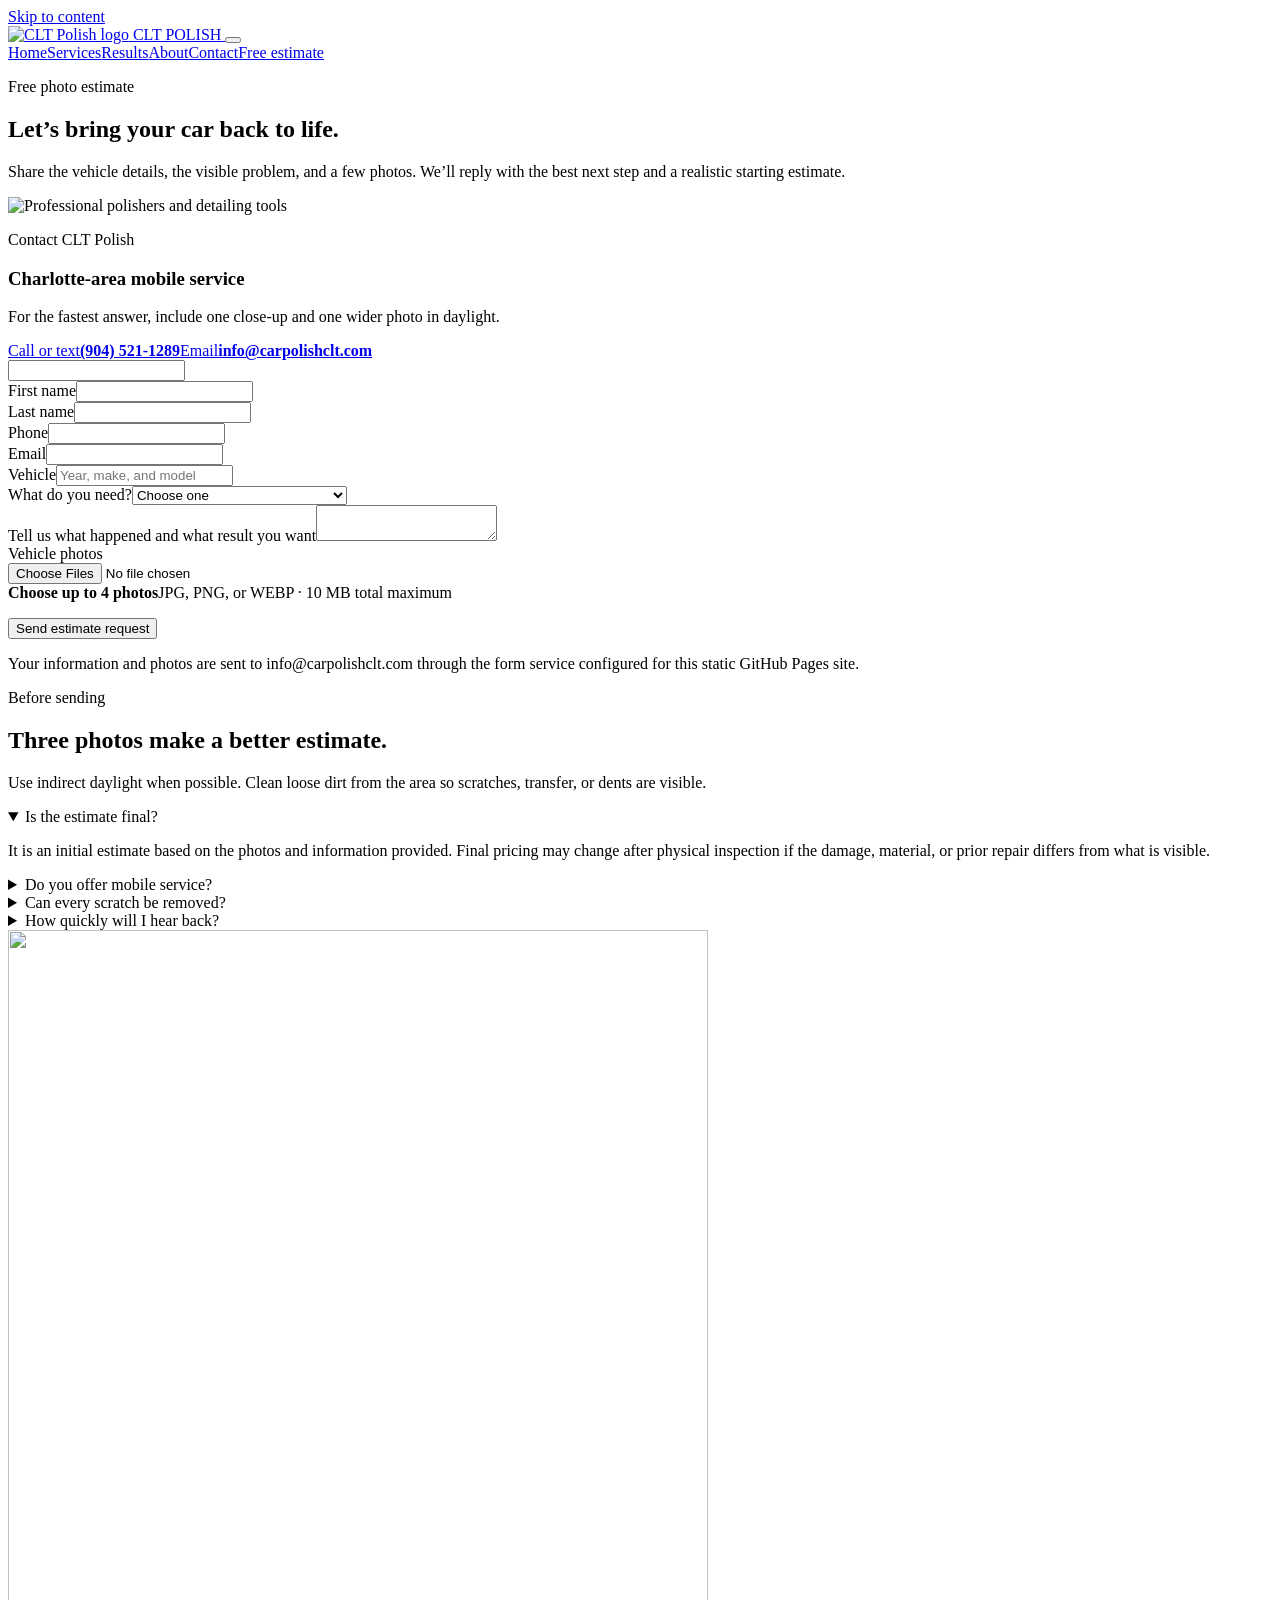
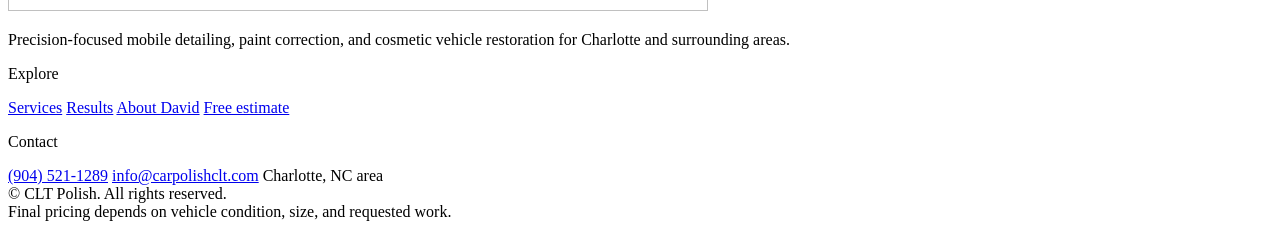
==== contact.html @ 6d77810d "Add files via upload" ====
<!doctype html>
<html lang="en">
<head>
  <meta charset="utf-8">
  <meta name="viewport" content="width=device-width, initial-scale=1">
  <title>Free Estimate | Contact CLT Polish</title>
  <meta name="description" content="Send vehicle photos and details to request a free, no-obligation estimate from CLT Polish in Charlotte, NC.">
  <meta name="theme-color" content="#0c0f0d">
  <link rel="canonical" href="https://carpolishclt.com/contact.html">
  <link rel="icon" href="favicon.ico" sizes="any">
  <link rel="icon" type="image/png" sizes="32x32" href="assets/images/favicon-32.png">
  <link rel="apple-touch-icon" href="assets/images/apple-touch-icon.png">
  <link rel="manifest" href="site.webmanifest">
  <meta property="og:type" content="website">
  <meta property="og:title" content="Free Estimate | Contact CLT Polish">
  <meta property="og:description" content="Send vehicle photos and details to request a free, no-obligation estimate from CLT Polish in Charlotte, NC.">
  <meta property="og:url" content="https://carpolishclt.com/contact.html">
  <meta property="og:image" content="https://carpolishclt.com/assets/images/og-image.jpg">
  <meta name="twitter:card" content="summary_large_image">
  <link rel="stylesheet" href="assets/css/styles.css">
  <script defer src="assets/js/main.js"></script>
  <script type="application/ld+json">
  {
    "@context": "https://schema.org",
    "@type": "AutomotiveBusiness",
    "name": "CLT Polish",
    "url": "https://carpolishclt.com/",
    "logo": "https://carpolishclt.com/assets/images/logo.png",
    "image": "https://carpolishclt.com/assets/images/og-image.jpg",
    "telephone": "+1-904-521-1289",
    "email": "info@carpolishclt.com",
    "areaServed": "Charlotte, North Carolina",
    "description": "Mobile auto detailing, paint correction, scratch and scuff correction, and cosmetic restoration in the Charlotte area."
  }
  </script>
</head>
<body class="">
<a class="skip-link" href="#main">Skip to content</a>
<header class="site-header">
  <div class="container header-inner">
    <a class="brand" href="index.html" aria-label="CLT Polish home">
      <img src="assets/images/logo.png" width="700" height="681" alt="CLT Polish logo">
      <span>CLT POLISH</span>
    </a>
    <button class="menu-toggle" type="button" aria-label="Open menu" aria-expanded="false" data-menu-toggle><span></span></button>
    <nav class="site-nav" aria-label="Primary navigation" data-site-nav>
      <a href="index.html">Home</a><a href="services.html">Services</a><a href="results.html">Results</a><a href="about.html">About</a><a href="contact.html" aria-current="page">Contact</a><a class="nav-cta" href="contact.html">Free estimate</a>
    </nav>
  </div>
</header>
<main id="main">
  <section class="page-hero"><div class="container"><p class="eyebrow">Free photo estimate</p><h1 class="display">Let’s bring your car back to life.</h1><p class="lead">Share the vehicle details, the visible problem, and a few photos. We’ll reply with the best next step and a realistic starting estimate.</p></div></section>
  <section class="section section-white"><div class="container contact-grid"><aside class="contact-panel reveal"><img src="assets/images/tools.webp" width="900" height="900" alt="Professional polishers and detailing tools"><div class="contact-panel-copy"><p class="eyebrow">Contact CLT Polish</p><h3>Charlotte-area mobile service</h3><p>For the fastest answer, include one close-up and one wider photo in daylight.</p><div class="contact-links"><a class="contact-link" href="tel:+19045211289"><span>Call or text</span><strong>(904) 521-1289</strong></a><a class="contact-link" href="mailto:info@carpolishclt.com"><span>Email</span><strong>info@carpolishclt.com</strong></a></div></div></aside>
<form class="estimate-form reveal" action="https://formsubmit.co/info@carpolishclt.com" method="POST" enctype="multipart/form-data">
  <input type="hidden" name="_subject" value="New CLT Polish estimate request">
  <input type="hidden" name="_template" value="table">
  <input type="hidden" name="_next" value="https://carpolishclt.com/thank-you.html">
  <input type="hidden" name="_url" value="https://carpolishclt.com/contact.html">
  <input class="honeypot" type="text" name="_honey" tabindex="-1" autocomplete="off">
  <div class="form-grid">
    <div class="field"><label for="first-name">First name</label><input id="first-name" name="First name" autocomplete="given-name" required></div>
    <div class="field"><label for="last-name">Last name</label><input id="last-name" name="Last name" autocomplete="family-name" required></div>
    <div class="field"><label for="phone">Phone</label><input id="phone" name="Phone" type="tel" autocomplete="tel" required></div>
    <div class="field"><label for="email">Email</label><input id="email" name="email" type="email" autocomplete="email" required></div>
    <div class="field"><label for="vehicle">Vehicle</label><input id="vehicle" name="Vehicle" placeholder="Year, make, and model" required></div>
    <div class="field"><label for="service">What do you need?</label><select id="service" name="Requested service" required><option value="">Choose one</option><option>Scratch or scuff correction</option><option>Paint enhancement or correction</option><option>Custom detailing bundle</option><option>Minor dent or cosmetic repair</option><option>Commercial or specialty surface</option><option>Monthly maintenance</option><option>Not sure yet</option></select></div>
    <div class="field full"><label for="message">Tell us what happened and what result you want</label><textarea id="message" name="Message" required></textarea></div>
    <div class="field full"><label for="photos">Vehicle photos</label><div class="file-box"><input id="photos" name="attachment" type="file" accept="image/jpeg,image/png,image/webp" multiple data-file-input><div><strong data-file-label>Choose up to 4 photos</strong><span>JPG, PNG, or WEBP · 10 MB total maximum</span></div></div><p class="form-error" data-file-error aria-live="polite"></p></div>
  </div>
  <button class="btn btn-primary" type="submit">Send estimate request</button>
  <p class="form-note">Your information and photos are sent to info@carpolishclt.com through the form service configured for this static GitHub Pages site.</p>
</form></div></section>
  <section class="section"><div class="container split"><div><p class="eyebrow">Before sending</p><h2>Three photos make a better estimate.</h2><p class="lead">Use indirect daylight when possible. Clean loose dirt from the area so scratches, transfer, or dents are visible.</p></div><div class="faq"><details open><summary>Is the estimate final?</summary><p>It is an initial estimate based on the photos and information provided. Final pricing may change after physical inspection if the damage, material, or prior repair differs from what is visible.</p></details><details><summary>Do you offer mobile service?</summary><p>Yes, many services can be completed on-site. Larger restoration work may require a different setup; we confirm the best option before scheduling.</p></details><details><summary>Can every scratch be removed?</summary><p>No. Some defects penetrate beyond the clear coat or paint layer. In those cases, the goal may be to reduce visibility, protect the area, or recommend repainting.</p></details><details><summary>How quickly will I hear back?</summary><p>Most requests can be reviewed once clear photos and vehicle details are available. For urgent scheduling, call or text directly.</p></details></div></div></section>
</main>

<footer class="site-footer">
  <div class="container">
    <div class="footer-grid">
      <div class="footer-brand">
        <img src="assets/images/logo.png" width="700" height="681" alt="">
        <p>Precision-focused mobile detailing, paint correction, and cosmetic vehicle restoration for Charlotte and surrounding areas.</p>
      </div>
      <div>
        <p class="footer-title">Explore</p>
        <div class="footer-links">
          <a href="services.html">Services</a>
          <a href="results.html">Results</a>
          <a href="about.html">About David</a>
          <a href="contact.html">Free estimate</a>
        </div>
      </div>
      <div>
        <p class="footer-title">Contact</p>
        <div class="footer-links">
          <a href="tel:+19045211289">(904) 521-1289</a>
          <a href="mailto:info@carpolishclt.com">info@carpolishclt.com</a>
          <span>Charlotte, NC area</span>
        </div>
      </div>
    </div>
    <div class="footer-bottom">
      <div>© <span data-year></span> CLT Polish. All rights reserved.</div>
      <span>Final pricing depends on vehicle condition, size, and requested work.</span>
    </div>
  </div>
</footer>
</body>
</html>
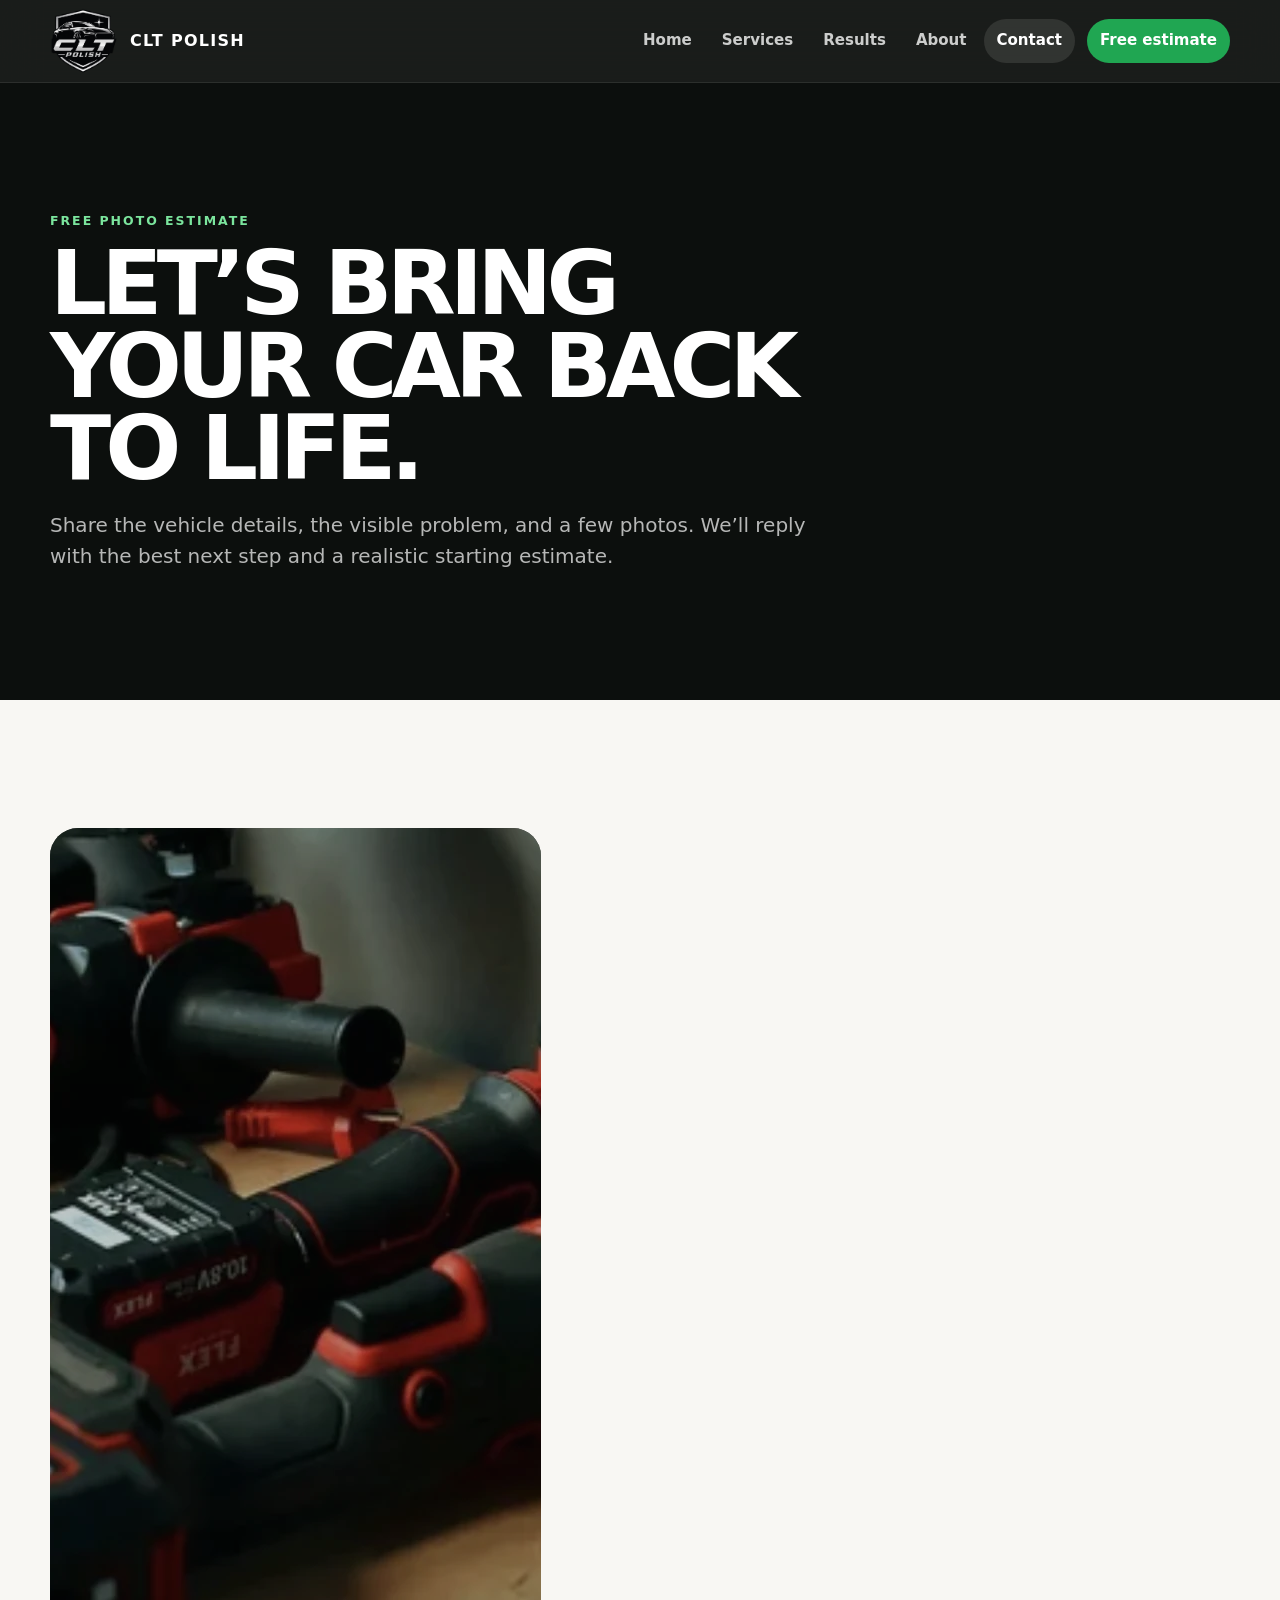
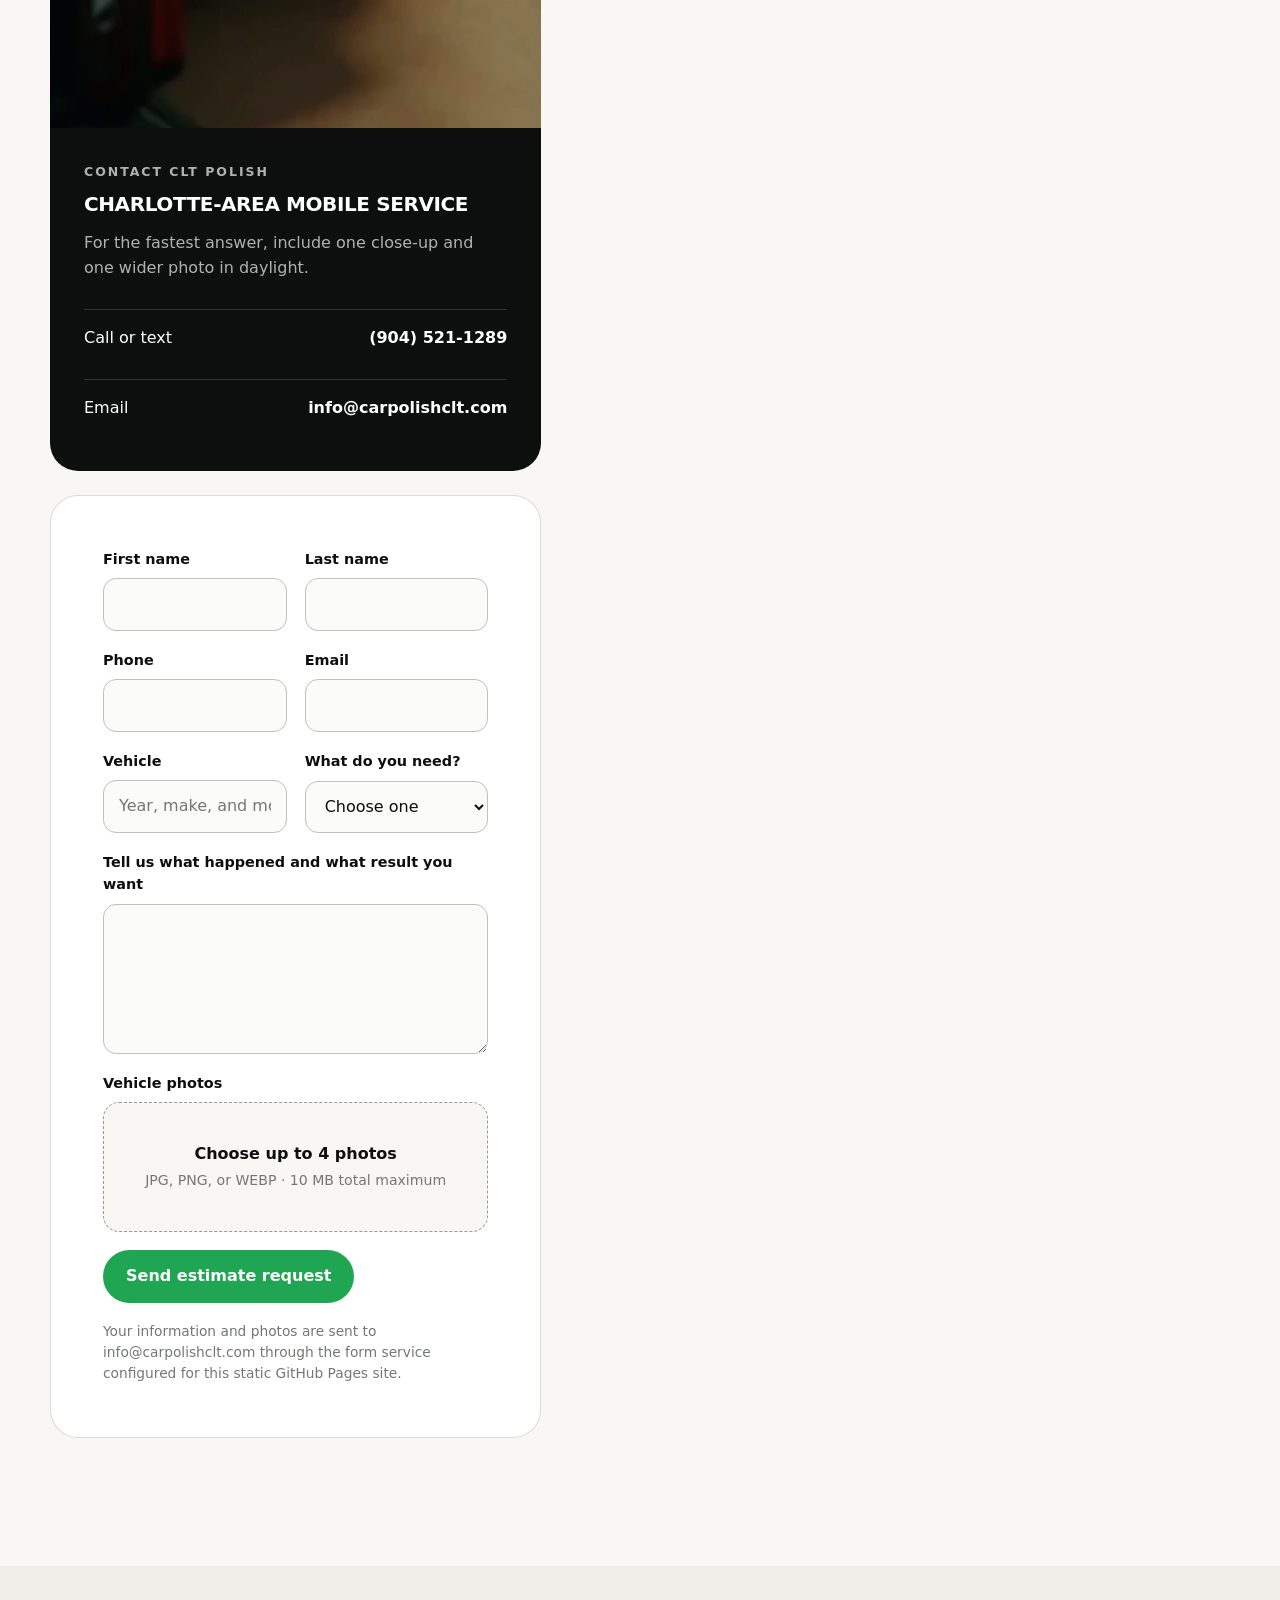
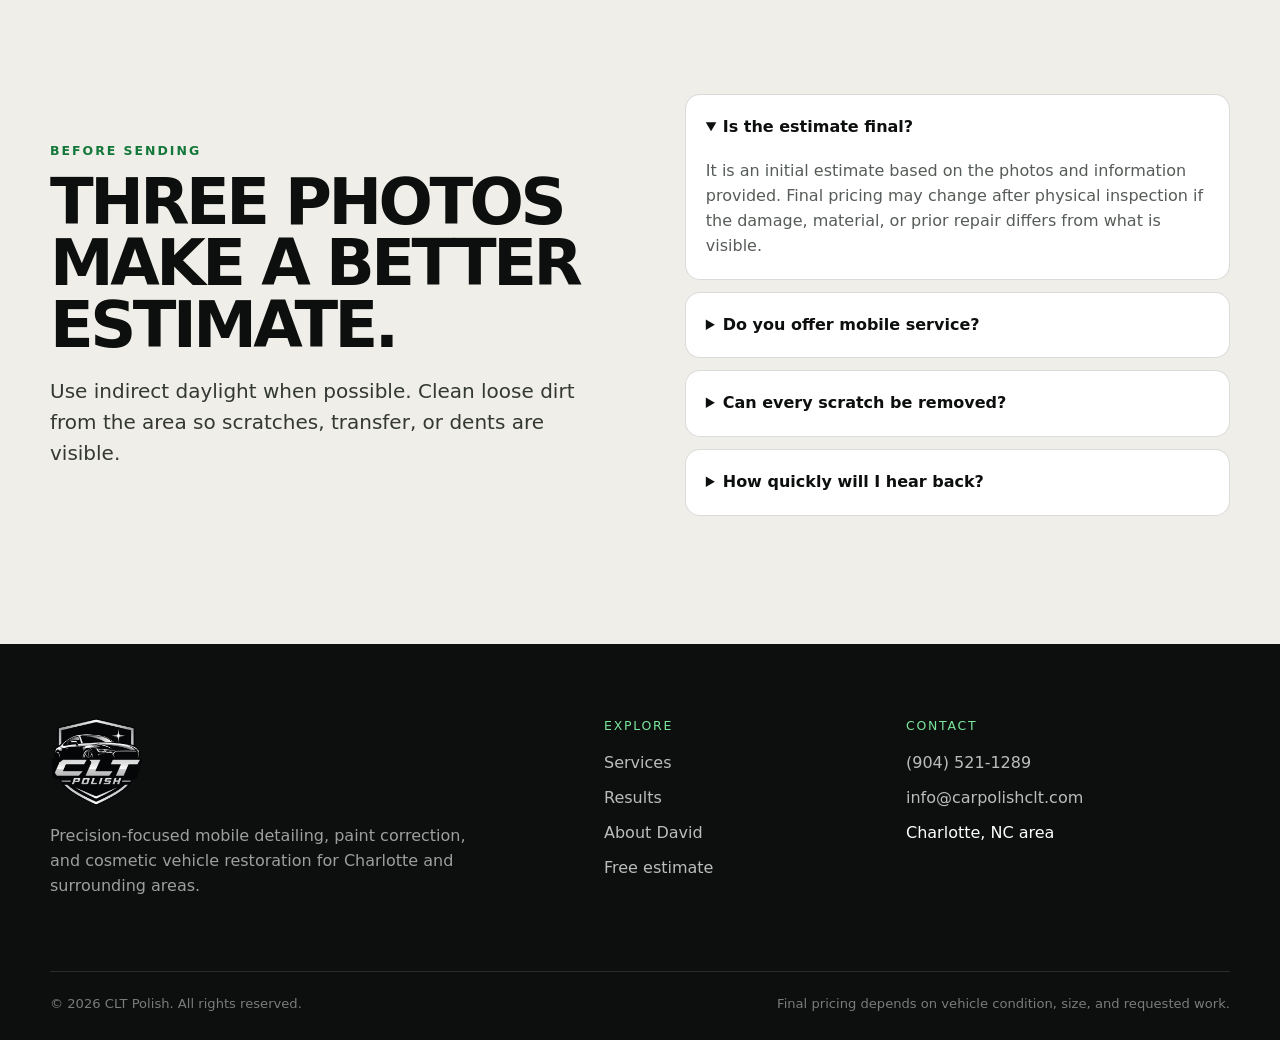
==== commit cb29de76: "Refactor estimate form HTML structure Formatted the estimate form for better readability." ====
--- a/contact.html
+++ b/contact.html
@@ -51,7 +51,17 @@
 <main id="main">
   <section class="page-hero"><div class="container"><p class="eyebrow">Free photo estimate</p><h1 class="display">Let’s bring your car back to life.</h1><p class="lead">Share the vehicle details, the visible problem, and a few photos. We’ll reply with the best next step and a realistic starting estimate.</p></div></section>
   <section class="section section-white"><div class="container contact-grid"><aside class="contact-panel reveal"><img src="assets/images/tools.webp" width="900" height="900" alt="Professional polishers and detailing tools"><div class="contact-panel-copy"><p class="eyebrow">Contact CLT Polish</p><h3>Charlotte-area mobile service</h3><p>For the fastest answer, include one close-up and one wider photo in daylight.</p><div class="contact-links"><a class="contact-link" href="tel:+19045211289"><span>Call or text</span><strong>(904) 521-1289</strong></a><a class="contact-link" href="mailto:info@carpolishclt.com"><span>Email</span><strong>info@carpolishclt.com</strong></a></div></div></aside>
-<form class="estimate-form reveal" action="https://formsubmit.co/info@carpolishclt.com" method="POST" enctype="multipart/form-data">
+ <form
+
+  class="estimate-form reveal"
+
+  action="https://formsubmit.co/info@carpolishclt.com"
+
+  method="POST"
+
+  enctype="multipart/form-data"
+
+>
   <input type="hidden" name="_subject" value="New CLT Polish estimate request">
   <input type="hidden" name="_template" value="table">
   <input type="hidden" name="_next" value="https://carpolishclt.com/thank-you.html">
@@ -105,4 +115,4 @@
   </div>
 </footer>
 </body>
-</html>+</html>
--- a/assets/css/styles.css
+++ b/assets/css/styles.css
@@ -0,0 +1,757 @@
+:root {
+  --ink: #0c0f0d;
+  --paper: #efeee8;
+  --paper-2: #f8f7f3;
+  --white: #ffffff;
+  --green: #20a652;
+  --green-dark: #14783a;
+  --green-soft: #dff4e6;
+  --gray: #737873;
+  --line: rgba(12, 15, 13, 0.15);
+  --shadow: 0 22px 60px rgba(0, 0, 0, 0.12);
+  --radius: 28px;
+  --radius-sm: 18px;
+  --container: 1180px;
+}
+
+* { box-sizing: border-box; }
+html { scroll-behavior: smooth; }
+body {
+  margin: 0;
+  color: var(--ink);
+  background: var(--paper);
+  font-family: Inter, ui-sans-serif, system-ui, -apple-system, BlinkMacSystemFont, "Segoe UI", sans-serif;
+  line-height: 1.55;
+  text-rendering: optimizeLegibility;
+}
+img { display: block; max-width: 100%; }
+a { color: inherit; }
+button, input, textarea, select { font: inherit; }
+button { cursor: pointer; }
+
+.skip-link {
+  position: fixed;
+  left: 16px;
+  top: -80px;
+  z-index: 1000;
+  padding: 12px 18px;
+  background: var(--ink);
+  color: var(--white);
+  border-radius: 10px;
+  transition: top .2s ease;
+}
+.skip-link:focus { top: 16px; }
+
+.container {
+  width: min(calc(100% - 40px), var(--container));
+  margin-inline: auto;
+}
+
+.eyebrow {
+  margin: 0 0 12px;
+  color: var(--green-dark);
+  font-size: .78rem;
+  font-weight: 850;
+  letter-spacing: .16em;
+  text-transform: uppercase;
+}
+
+.display {
+  margin: 0;
+  max-width: 13ch;
+  font-size: clamp(3rem, 7vw, 6.7rem);
+  line-height: .92;
+  letter-spacing: -.065em;
+  text-transform: uppercase;
+}
+
+h1, h2, h3, p { overflow-wrap: anywhere; }
+h2 {
+  margin: 0;
+  font-size: clamp(2.2rem, 5vw, 4.8rem);
+  line-height: .96;
+  letter-spacing: -.055em;
+  text-transform: uppercase;
+}
+h3 {
+  margin: 0;
+  font-size: 1.25rem;
+  line-height: 1.12;
+  letter-spacing: -.02em;
+  text-transform: uppercase;
+}
+.lead {
+  max-width: 62ch;
+  margin: 20px 0 0;
+  color: #333834;
+  font-size: clamp(1.03rem, 1.8vw, 1.25rem);
+}
+.muted { color: var(--gray); }
+
+.button-row { display: flex; flex-wrap: wrap; gap: 12px; margin-top: 28px; }
+.btn {
+  display: inline-flex;
+  min-height: 52px;
+  align-items: center;
+  justify-content: center;
+  gap: 10px;
+  padding: 13px 22px;
+  border: 1px solid transparent;
+  border-radius: 999px;
+  text-decoration: none;
+  font-weight: 780;
+  transition: transform .2s ease, background .2s ease, border-color .2s ease;
+}
+.btn:hover { transform: translateY(-2px); }
+.btn-primary { background: var(--green); color: var(--white); }
+.btn-primary:hover { background: var(--green-dark); }
+.btn-dark { background: var(--ink); color: var(--white); }
+.btn-outline { border-color: currentColor; background: transparent; }
+.btn-light { background: var(--white); color: var(--ink); }
+
+.site-header {
+  position: sticky;
+  top: 0;
+  z-index: 100;
+  border-bottom: 1px solid rgba(255,255,255,.08);
+  background: rgba(12, 15, 13, .94);
+  color: var(--white);
+  backdrop-filter: blur(18px);
+}
+.header-inner {
+  min-height: 82px;
+  display: flex;
+  align-items: center;
+  justify-content: space-between;
+  gap: 24px;
+}
+.brand {
+  display: inline-flex;
+  align-items: center;
+  gap: 12px;
+  text-decoration: none;
+  font-weight: 900;
+  letter-spacing: .08em;
+}
+.brand img {
+  width: 68px;
+  height: auto;
+  object-fit: contain;
+}
+.brand span { white-space: nowrap; }
+.site-nav { display: flex; align-items: center; gap: 4px; }
+.site-nav a {
+  padding: 10px 13px;
+  border-radius: 999px;
+  color: rgba(255,255,255,.78);
+  text-decoration: none;
+  font-size: .94rem;
+  font-weight: 650;
+}
+.site-nav a:hover, .site-nav a[aria-current="page"] { color: var(--white); background: rgba(255,255,255,.1); }
+.site-nav .nav-cta { margin-left: 8px; background: var(--green); color: white; }
+.site-nav .nav-cta:hover { background: var(--green-dark); }
+.menu-toggle {
+  display: none;
+  width: 48px;
+  height: 48px;
+  border: 1px solid rgba(255,255,255,.18);
+  border-radius: 50%;
+  background: transparent;
+  color: white;
+}
+.menu-toggle span, .menu-toggle::before, .menu-toggle::after {
+  content: "";
+  display: block;
+  width: 20px;
+  height: 2px;
+  margin: 4px auto;
+  background: currentColor;
+  transition: transform .2s ease, opacity .2s ease;
+}
+.menu-toggle.is-open span { opacity: 0; }
+.menu-toggle.is-open::before { transform: translateY(6px) rotate(45deg); }
+.menu-toggle.is-open::after { transform: translateY(-6px) rotate(-45deg); }
+
+.hero {
+  position: relative;
+  min-height: 760px;
+  display: grid;
+  align-items: end;
+  overflow: hidden;
+  color: white;
+  background: #111;
+}
+.hero::before {
+  content: "";
+  position: absolute;
+  inset: 0;
+  background: linear-gradient(90deg, rgba(0,0,0,.88) 0%, rgba(0,0,0,.5) 48%, rgba(0,0,0,.14) 75%),
+              linear-gradient(0deg, rgba(0,0,0,.52), transparent 50%),
+              url('../images/hero-polishing.webp') center/cover no-repeat;
+  transform: scale(1.01);
+}
+.hero-content {
+  position: relative;
+  z-index: 1;
+  padding-block: 100px 86px;
+}
+.hero .display { max-width: 9.7ch; }
+.hero .lead { max-width: 54ch; color: rgba(255,255,255,.82); }
+.hero .eyebrow { color: #7be59d; }
+.hero-proof {
+  display: grid;
+  grid-template-columns: repeat(4, 1fr);
+  gap: 1px;
+  position: relative;
+  z-index: 2;
+  background: rgba(255,255,255,.16);
+  border-top: 1px solid rgba(255,255,255,.16);
+}
+.proof-item { padding: 22px 26px; background: rgba(9,12,10,.72); backdrop-filter: blur(10px); }
+.proof-item strong { display: block; font-size: .98rem; }
+.proof-item span { color: rgba(255,255,255,.62); font-size: .85rem; }
+
+.marquee {
+  overflow: hidden;
+  background: var(--green);
+  color: white;
+  border-block: 1px solid rgba(0,0,0,.08);
+}
+.marquee-track {
+  width: max-content;
+  padding: 15px 0;
+  font-size: clamp(1rem, 2.4vw, 1.65rem);
+  font-weight: 850;
+  letter-spacing: .06em;
+  text-transform: uppercase;
+  animation: marquee 24s linear infinite;
+}
+@keyframes marquee { to { transform: translateX(-50%); } }
+
+.section { padding-block: clamp(78px, 10vw, 138px); }
+.section-white { background: var(--paper-2); }
+.section-dark { background: var(--ink); color: white; }
+.section-green { background: var(--green); color: white; }
+.section-heading {
+  display: flex;
+  align-items: end;
+  justify-content: space-between;
+  gap: 30px;
+  margin-bottom: 44px;
+}
+.section-heading p { max-width: 48ch; margin: 0; }
+
+.split {
+  display: grid;
+  grid-template-columns: 1fr 1fr;
+  gap: clamp(34px, 7vw, 96px);
+  align-items: center;
+}
+.image-frame {
+  position: relative;
+  overflow: hidden;
+  border-radius: var(--radius);
+  background: #d6d7d2;
+  box-shadow: var(--shadow);
+}
+.image-frame img { width: 100%; height: 100%; object-fit: cover; }
+.image-frame::after {
+  content: "";
+  position: absolute;
+  inset: auto 0 0;
+  height: 6px;
+  background: var(--green);
+}
+.feature-list {
+  display: grid;
+  gap: 18px;
+  margin-top: 30px;
+}
+.feature {
+  display: grid;
+  grid-template-columns: 38px 1fr;
+  gap: 14px;
+  align-items: start;
+}
+.feature-number {
+  width: 34px;
+  height: 34px;
+  display: grid;
+  place-items: center;
+  border-radius: 50%;
+  background: var(--green-soft);
+  color: var(--green-dark);
+  font-weight: 850;
+}
+.feature p { margin: 4px 0 0; color: #555b56; }
+
+.card-grid { display: grid; grid-template-columns: repeat(3, 1fr); gap: 18px; }
+.service-card {
+  display: flex;
+  min-height: 390px;
+  flex-direction: column;
+  padding: 28px;
+  border: 1px solid var(--line);
+  border-radius: var(--radius-sm);
+  background: rgba(255,255,255,.82);
+  box-shadow: 0 12px 32px rgba(0,0,0,.055);
+}
+.service-card .price {
+  margin: 24px 0 0;
+  font-size: 2rem;
+  font-weight: 900;
+  letter-spacing: -.04em;
+}
+.service-card ul { margin: 20px 0 28px; padding-left: 20px; color: #4e544f; }
+.service-card li + li { margin-top: 8px; }
+.service-card .btn { margin-top: auto; }
+.service-card.featured { background: var(--ink); color: white; border-color: var(--ink); }
+.service-card.featured ul { color: rgba(255,255,255,.7); }
+.service-card.featured .eyebrow { color: #7be59d; }
+
+.gallery-grid { display: grid; grid-template-columns: repeat(12, 1fr); gap: 18px; }
+.gallery-card {
+  position: relative;
+  grid-column: span 4;
+  min-height: 360px;
+  overflow: hidden;
+  border: 0;
+  border-radius: var(--radius-sm);
+  background: #bbb;
+  padding: 0;
+  text-align: left;
+}
+.gallery-card:nth-child(1), .gallery-card:nth-child(5) { grid-column: span 8; }
+.gallery-card img { width: 100%; height: 100%; object-fit: cover; transition: transform .45s ease; }
+.gallery-card:hover img { transform: scale(1.035); }
+.gallery-overlay {
+  position: absolute;
+  inset: auto 0 0;
+  padding: 55px 22px 20px;
+  color: white;
+  background: linear-gradient(transparent, rgba(0,0,0,.78));
+}
+.gallery-overlay strong { display: block; font-size: 1.05rem; }
+.gallery-overlay span { display: block; margin-top: 4px; color: rgba(255,255,255,.7); font-size: .88rem; }
+
+.steps { display: grid; grid-template-columns: repeat(3, 1fr); gap: 18px; }
+.step { padding: 30px; border-top: 1px solid rgba(255,255,255,.2); }
+.step .step-no { color: #7be59d; font-size: .85rem; font-weight: 850; letter-spacing: .12em; }
+.step h3 { margin-top: 18px; font-size: 1.5rem; }
+.step p { color: rgba(255,255,255,.67); }
+
+.testimonial-grid { display: grid; grid-template-columns: repeat(3, 1fr); gap: 18px; }
+.quote {
+  padding: 30px;
+  border: 1px solid var(--line);
+  border-radius: var(--radius-sm);
+  background: white;
+}
+.quote-mark { color: var(--green); font-size: 4rem; line-height: .7; font-family: Georgia, serif; }
+.quote h3 { margin-top: 18px; }
+.quote p { color: #4d534e; }
+.quote footer { margin-top: 22px; color: #707570; font-size: .9rem; }
+
+.cta-band {
+  position: relative;
+  overflow: hidden;
+  border-radius: var(--radius);
+  padding: clamp(44px, 8vw, 86px);
+  background: var(--green);
+  color: white;
+}
+.cta-band::after {
+  content: "";
+  position: absolute;
+  width: 380px;
+  height: 380px;
+  right: -110px;
+  top: -120px;
+  border: 70px solid rgba(255,255,255,.1);
+  border-radius: 50%;
+}
+.cta-band > * { position: relative; z-index: 1; }
+.cta-band h2 { max-width: 12ch; }
+.cta-band p { max-width: 52ch; }
+
+.page-hero {
+  padding-block: clamp(75px, 10vw, 130px);
+  background: var(--ink);
+  color: white;
+}
+
+.page-hero .lead {
+  color: rgba(255, 255, 255, 0.7);
+}
+
+.page-hero .eyebrow {
+  color: #7be59d;
+}
+
+.page-hero .display {
+  max-width: 12ch;
+}
+
+
+/* Results page background */
+
+.results-hero {
+  position: relative;
+  overflow: hidden;
+
+  background:
+    linear-gradient(
+      90deg,
+      rgba(7, 11, 9, 0.92) 0%,
+      rgba(7, 11, 9, 0.82) 38%,
+      rgba(9, 18, 12, 0.56) 62%,
+      rgba(9, 18, 12, 0.32) 100%
+    ),
+    linear-gradient(
+      180deg,
+      rgba(6, 10, 8, 0.26) 0%,
+      rgba(6, 10, 8, 0.7) 100%
+    ),
+    url("../images/results-hero-bg.png") center / cover no-repeat;
+}
+
+.results-hero::before {
+  content: "";
+  position: absolute;
+  inset: 0;
+
+  background:
+    radial-gradient(
+      circle at 72% 22%,
+      rgba(125, 229, 157, 0.18),
+      transparent 28%
+    );
+
+  pointer-events: none;
+}
+
+.results-copy {
+  position: relative;
+  z-index: 1;
+}
+
+.results-copy .lead {
+  max-width: 40rem;
+  color: rgba(255, 255, 255, 0.8);
+}
+.service-detail-grid { display: grid; grid-template-columns: repeat(2, 1fr); gap: 20px; }
+.service-detail {
+  padding: 34px;
+  border: 1px solid var(--line);
+  border-radius: var(--radius-sm);
+  background: white;
+}
+.service-detail .service-top { display: flex; justify-content: space-between; gap: 24px; align-items: start; }
+.service-detail .price { white-space: nowrap; color: var(--green-dark); font-weight: 900; }
+.service-detail p { color: #525853; }
+.service-detail ul { padding-left: 20px; }
+.service-detail li + li { margin-top: 7px; }
+
+.about-story { display: grid; grid-template-columns: .86fr 1.14fr; gap: clamp(36px, 8vw, 100px); align-items: start; }
+.portrait { min-height: 680px; }
+.story-copy p { font-size: 1.08rem; color: #414642; }
+.story-copy .pullquote {
+  margin: 34px 0;
+  padding: 24px 0 24px 28px;
+  border-left: 5px solid var(--green);
+  font-size: 1.35rem;
+  font-weight: 750;
+  color: var(--ink);
+}
+.value-grid { display: grid; grid-template-columns: repeat(3, 1fr); gap: 18px; margin-top: 52px; }
+.value-card { padding: 28px; border: 1px solid var(--line); border-radius: var(--radius-sm); background: white; }
+.value-card p { color: #585e59; }
+
+.results-intro {
+  display: grid;
+  grid-template-columns: minmax(0, 1fr) minmax(320px, 0.72fr);
+  gap: clamp(28px, 5vw, 70px);
+  align-items: end;
+}
+
+.results-meta {
+  position: relative;
+  z-index: 1;
+
+  max-width: 520px;
+  justify-self: end;
+
+  padding: 28px 30px;
+
+  border: 1px solid rgba(255, 255, 255, 0.14);
+  border-radius: 24px;
+
+  background:
+    linear-gradient(
+      180deg,
+      rgba(13, 18, 15, 0.78),
+      rgba(10, 15, 12, 0.68)
+    );
+
+  box-shadow: 0 20px 48px rgba(0, 0, 0, 0.24);
+  backdrop-filter: blur(10px);
+}
+
+.results-meta::before {
+  content: "";
+  position: absolute;
+
+  inset: 0 auto 0 0;
+  width: 4px;
+
+  border-radius: 24px 0 0 24px;
+
+  background:
+    linear-gradient(
+      180deg,
+      #7be59d 0%,
+      var(--green) 100%
+    );
+}
+
+.results-meta-label {
+  display: inline-flex;
+  margin-bottom: 12px;
+
+  color: #a7f0bd;
+
+  font-size: 0.76rem;
+  font-weight: 800;
+  letter-spacing: 0.14em;
+  text-transform: uppercase;
+}
+
+.results-meta-title {
+  margin: 0;
+
+  font-size: clamp(1.35rem, 2vw, 1.7rem);
+  font-weight: 850;
+  line-height: 1.05;
+  letter-spacing: -0.03em;
+
+  color: white;
+}
+
+.results-meta p {
+  margin: 0;
+  color: rgba(255, 255, 255, 0.82);
+}
+
+.results-meta p + p {
+  margin-top: 12px;
+}
+
+.contact-grid { display: grid; grid-template-columns: .85fr 1.15fr; gap: 24px; align-items: start; }
+.contact-panel {
+  position: sticky;
+  top: 112px;
+  overflow: hidden;
+  border-radius: var(--radius);
+  background: var(--ink);
+  color: white;
+}
+.contact-panel img { width: 100%; aspect-ratio: 1.2/1; object-fit: cover; opacity: .76; }
+.contact-panel-copy { padding: 34px; }
+.contact-panel-copy p { color: rgba(255,255,255,.68); }
+.contact-links { display: grid; gap: 12px; margin-top: 28px; }
+.contact-link {
+  display: flex;
+  align-items: center;
+  justify-content: space-between;
+  gap: 20px;
+  padding: 16px 0;
+  border-top: 1px solid rgba(255,255,255,.14);
+  text-decoration: none;
+}
+
+.estimate-form {
+  padding: clamp(26px, 5vw, 52px);
+  border: 1px solid var(--line);
+  border-radius: var(--radius);
+  background: white;
+}
+.form-grid { display: grid; grid-template-columns: 1fr 1fr; gap: 18px; }
+.field { display: grid; gap: 8px; }
+.field.full { grid-column: 1 / -1; }
+.field label { font-size: .9rem; font-weight: 750; }
+.field input, .field textarea, .field select {
+  width: 100%;
+  min-height: 52px;
+  padding: 13px 15px;
+  border: 1px solid #bdc2bd;
+  border-radius: 13px;
+  background: #fbfbf9;
+  color: var(--ink);
+}
+.field textarea { min-height: 150px; resize: vertical; }
+.field input:focus, .field textarea:focus, .field select:focus { outline: 3px solid rgba(32,166,82,.18); border-color: var(--green); }
+.file-box {
+  position: relative;
+  min-height: 130px;
+  display: grid;
+  place-items: center;
+  padding: 22px;
+  border: 1.5px dashed #959b95;
+  border-radius: 16px;
+  background: var(--paper-2);
+  text-align: center;
+}
+.file-box input { position: absolute; inset: 0; opacity: 0; cursor: pointer; }
+.file-box strong { display: block; }
+.file-box span { display: block; margin-top: 4px; color: var(--gray); font-size: .88rem; }
+.form-note { margin: 18px 0 0; color: var(--gray); font-size: .86rem; }
+.form-error { margin: 10px 0 0; color: #a11919; font-size: .88rem; }
+.honeypot { position: absolute; left: -5000px; }
+
+.faq { display: grid; gap: 12px; }
+details {
+  border: 1px solid var(--line);
+  border-radius: 15px;
+  background: white;
+  padding: 0 20px;
+}
+summary { padding: 20px 0; font-weight: 780; cursor: pointer; }
+details p { margin: 0 0 20px; color: #565c57; }
+
+.thank-you {
+  min-height: 70vh;
+  display: grid;
+  place-items: center;
+  padding: 80px 20px;
+  text-align: center;
+}
+.thank-you-box { max-width: 720px; }
+.thank-you-box .check {
+  width: 76px;
+  height: 76px;
+  display: grid;
+  place-items: center;
+  margin: 0 auto 26px;
+  border-radius: 50%;
+  background: var(--green);
+  color: white;
+  font-size: 2rem;
+}
+
+.lightbox {
+  width: min(94vw, 1000px);
+  max-height: 90vh;
+  border: 0;
+  border-radius: 18px;
+  padding: 0;
+  background: #0b0d0c;
+  color: white;
+  box-shadow: var(--shadow);
+}
+.lightbox::backdrop { background: rgba(0,0,0,.78); }
+.lightbox img { width: 100%; max-height: 72vh; object-fit: contain; }
+.lightbox-copy { display: flex; align-items: center; justify-content: space-between; gap: 20px; padding: 18px 20px; }
+.lightbox-close { width: 42px; height: 42px; flex: 0 0 auto; border: 0; border-radius: 50%; background: white; color: black; font-size: 1.4rem; }
+
+.site-footer { padding: 72px 0 26px; background: var(--ink); color: white; }
+.footer-grid { display: grid; grid-template-columns: 1.4fr .7fr .9fr; gap: 50px; }
+.footer-brand img {
+  width: 95px;
+  height: auto;
+  object-fit: contain;
+}
+.footer-brand p { max-width: 43ch; color: rgba(255,255,255,.6); }
+.footer-title { margin: 0 0 16px; font-size: .78rem; letter-spacing: .14em; text-transform: uppercase; color: #7be59d; }
+.footer-links { display: grid; gap: 10px; }
+.footer-links a { color: rgba(255,255,255,.72); text-decoration: none; }
+.footer-links a:hover { color: white; }
+.footer-bottom {
+  display: flex;
+  justify-content: space-between;
+  gap: 20px;
+  margin-top: 56px;
+  padding-top: 22px;
+  border-top: 1px solid rgba(255,255,255,.12);
+  color: rgba(255,255,255,.45);
+  font-size: .82rem;
+}
+
+.reveal { opacity: 1; transform: none; }
+.reveal.is-visible { opacity: 1; transform: none; }
+
+@media (max-width: 980px) {
+  .menu-toggle { display: block; }
+  .site-nav {
+    position: absolute;
+    left: 20px;
+    right: 20px;
+    top: 76px;
+    display: none;
+    padding: 16px;
+    border: 1px solid rgba(255,255,255,.12);
+    border-radius: 18px;
+    background: #111512;
+    box-shadow: var(--shadow);
+  }
+  .site-nav.is-open { display: grid; }
+  .site-nav a { padding: 13px 15px; }
+  .site-nav .nav-cta { margin-left: 0; text-align: center; }
+  .hero { min-height: 680px; }
+  .hero-proof { grid-template-columns: repeat(2, 1fr); }
+  .split,
+.contact-grid,
+.about-story,
+.results-intro {
+  grid-template-columns: 1fr;
+}
+
+.results-meta {
+  justify-self: start;
+  max-width: 100%;
+}
+  .results-meta {
+  justify-self: start;
+  max-width: 100%;
+}
+  .card-grid, .testimonial-grid, .value-grid { grid-template-columns: 1fr 1fr; }
+  .steps { grid-template-columns: 1fr; }
+  .service-detail-grid { grid-template-columns: 1fr; }
+  .gallery-card, .gallery-card:nth-child(1), .gallery-card:nth-child(5) { grid-column: span 6; }
+  .contact-panel { position: static; }
+  .portrait { min-height: 560px; }
+  .footer-grid { grid-template-columns: 1fr 1fr; }
+  .footer-brand { grid-column: 1 / -1; }
+}
+
+@media (max-width: 660px) {
+  .container { width: min(calc(100% - 28px), var(--container)); }
+  .header-inner { min-height: 72px; }
+  .brand img { width: 58px; height: 50px; }
+  .brand span { font-size: .9rem; }
+  .hero { min-height: auto; }
+  .hero::before { background-position: 58% center; }
+  .hero-content { padding-block: 96px 54px; }
+  .hero-proof { grid-template-columns: 1fr; }
+  .proof-item { padding: 16px 20px; }
+  .section-heading { display: block; }
+  .section-heading p { margin-top: 18px; }
+  .card-grid, .testimonial-grid, .value-grid { grid-template-columns: 1fr; }
+  .gallery-grid { gap: 12px; }
+  .gallery-card, .gallery-card:nth-child(1), .gallery-card:nth-child(5) { grid-column: 1 / -1; min-height: 310px; }
+  .form-grid { grid-template-columns: 1fr; }
+  .field.full { grid-column: auto; }
+  .service-detail .service-top { display: block; }
+  .service-detail .price { margin-top: 10px; }
+  .footer-grid { grid-template-columns: 1fr; }
+  .footer-brand { grid-column: auto; }
+  .footer-bottom { display: block; }
+  .footer-bottom span { display: block; margin-top: 8px; }
+  .portrait { min-height: 500px; }
+}
+
+@media (prefers-reduced-motion: reduce) {
+  html { scroll-behavior: auto; }
+  *, *::before, *::after { animation-duration: .01ms !important; animation-iteration-count: 1 !important; transition-duration: .01ms !important; }
+  .reveal { opacity: 1; transform: none; }
+}
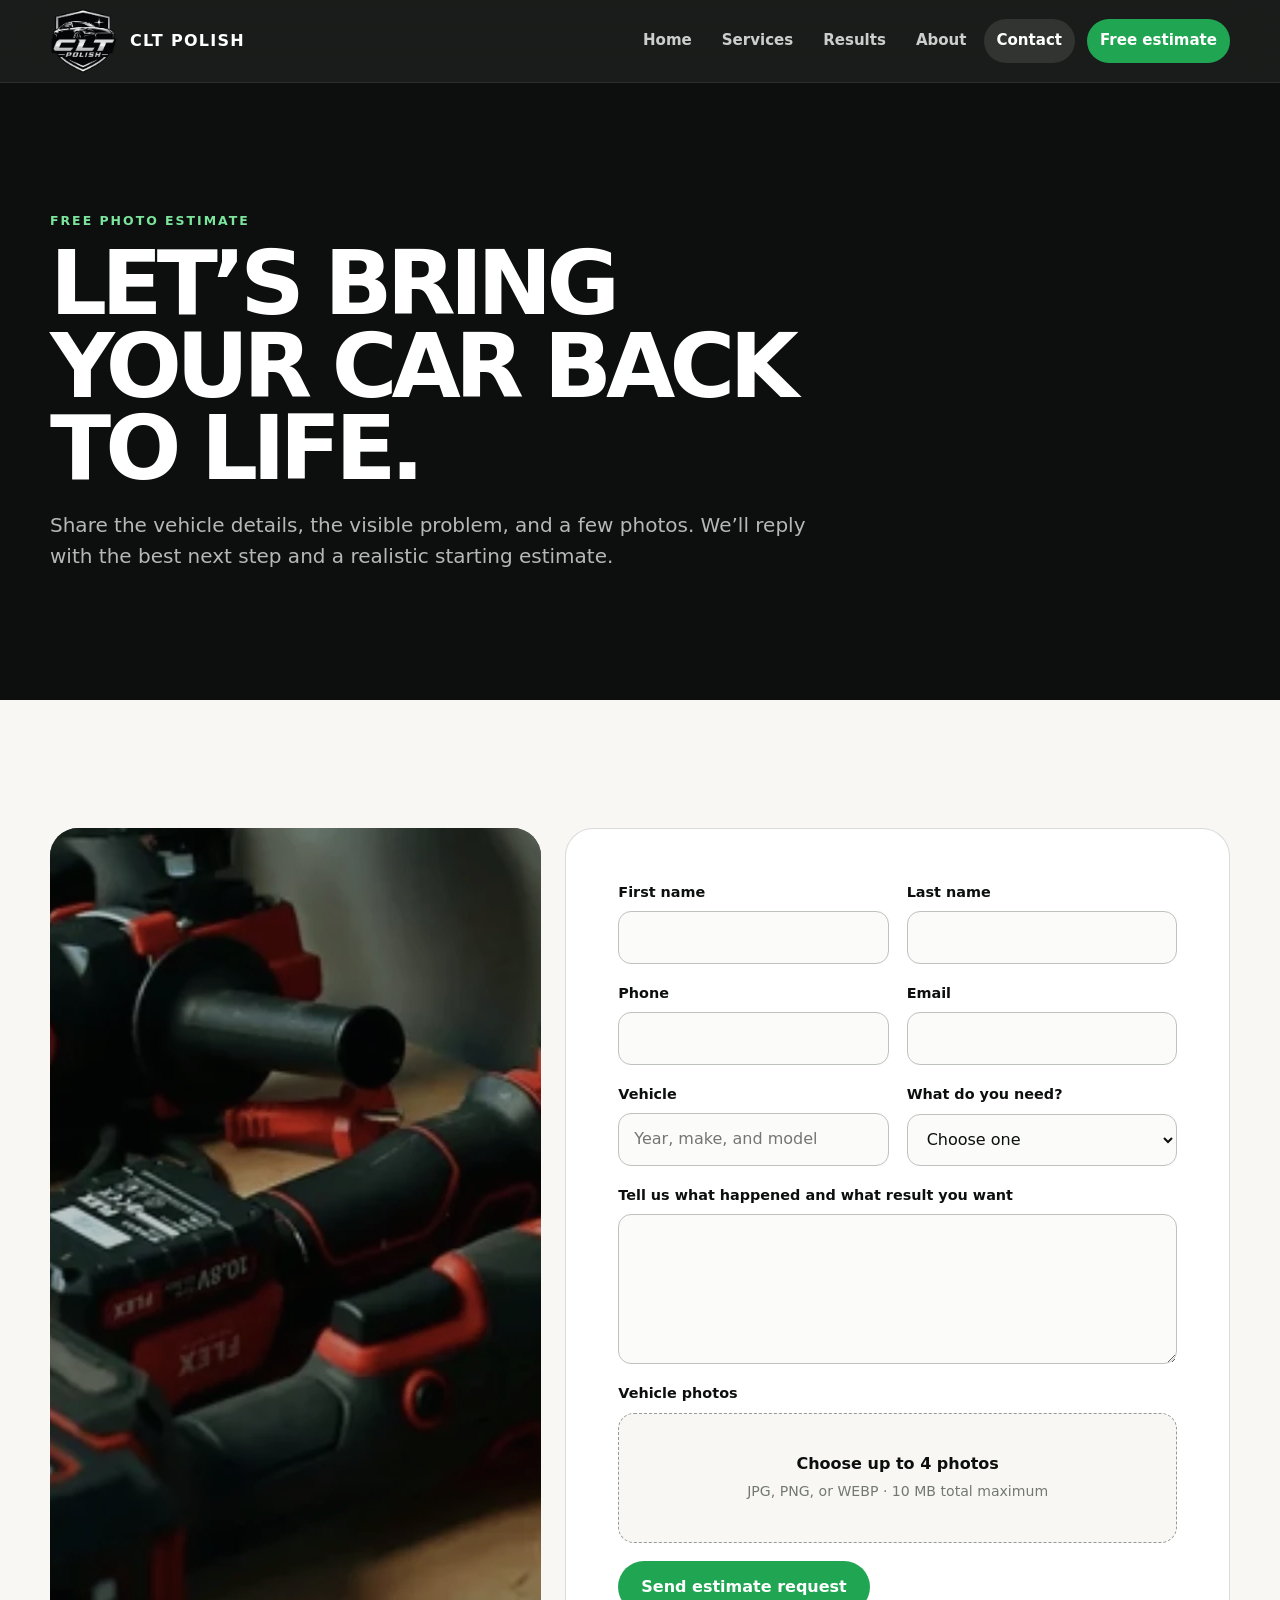
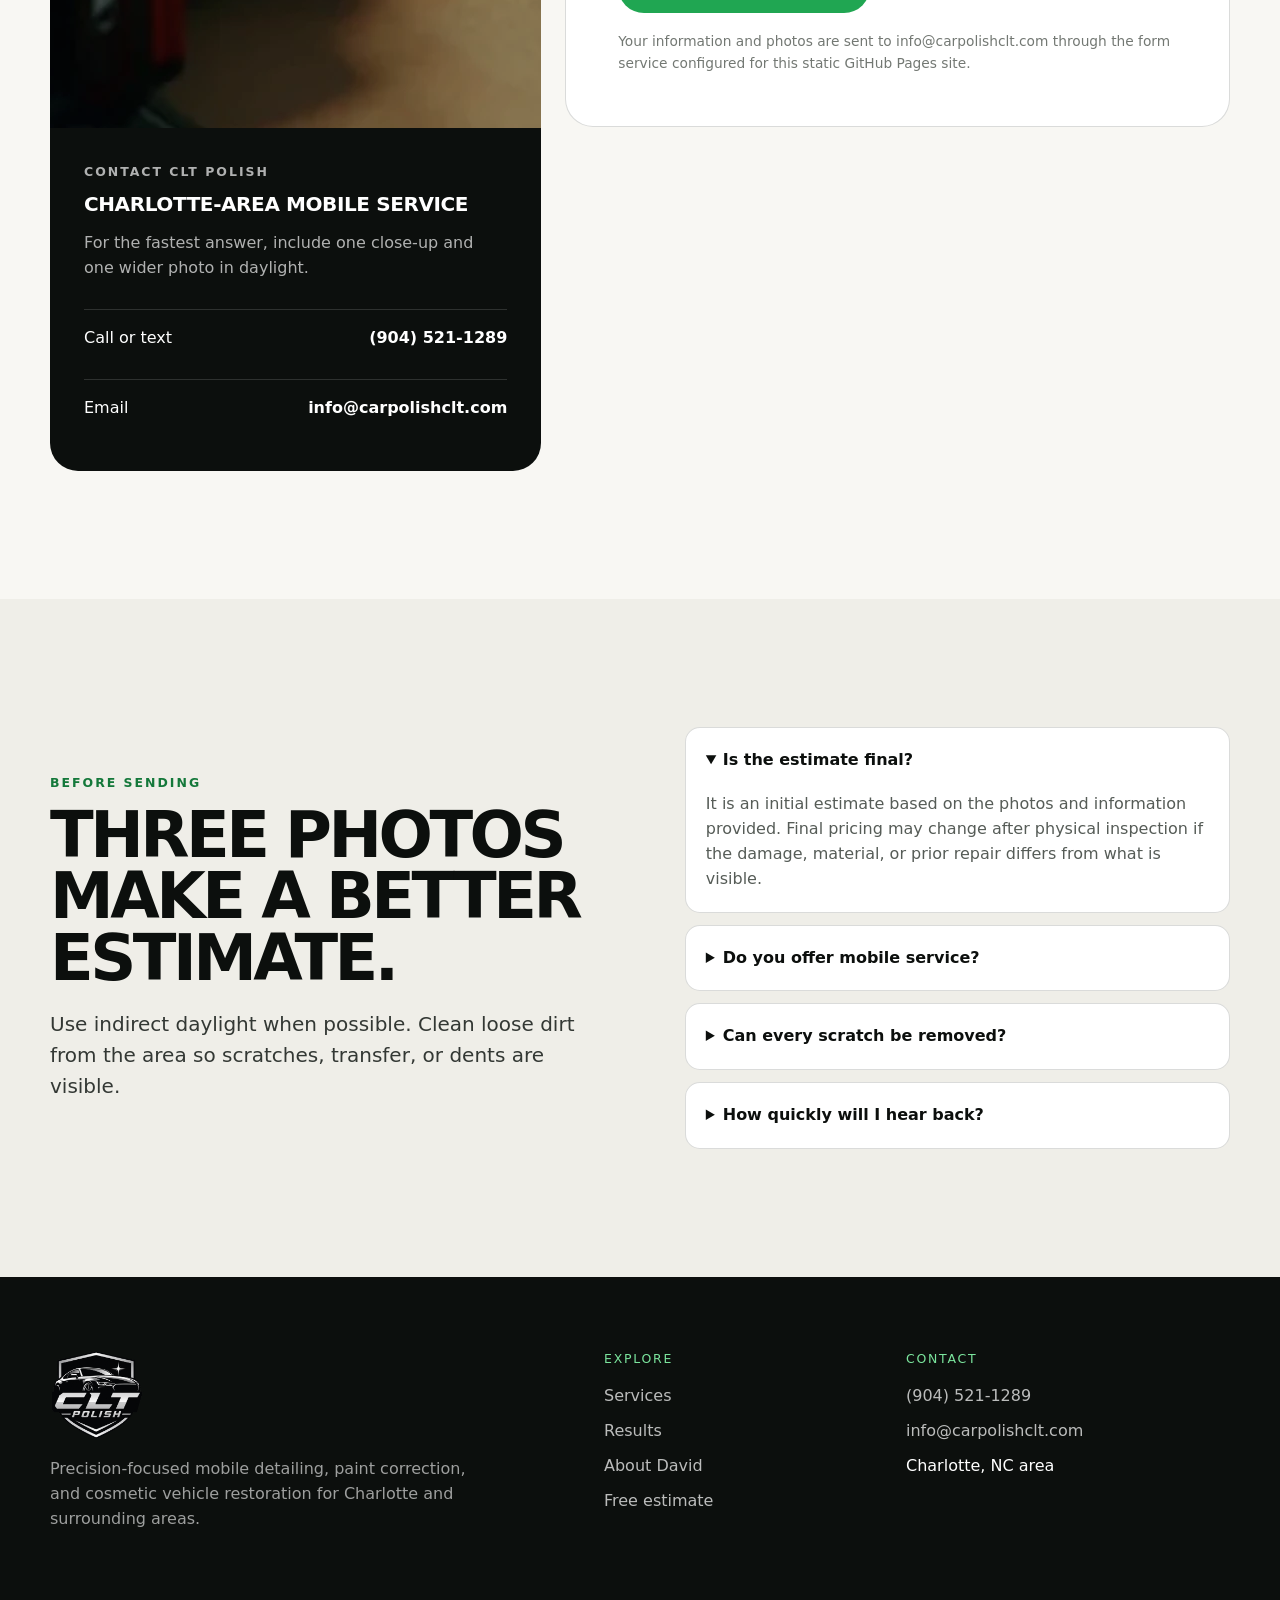
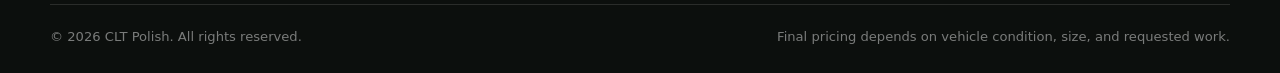
==== commit 7b8aca64: "Refactor estimate form tag in contact.html Updated the form tag for the estimate form in contact.htm" ====
--- a/contact.html
+++ b/contact.html
@@ -51,16 +51,11 @@
 <main id="main">
   <section class="page-hero"><div class="container"><p class="eyebrow">Free photo estimate</p><h1 class="display">Let’s bring your car back to life.</h1><p class="lead">Share the vehicle details, the visible problem, and a few photos. We’ll reply with the best next step and a realistic starting estimate.</p></div></section>
   <section class="section section-white"><div class="container contact-grid"><aside class="contact-panel reveal"><img src="assets/images/tools.webp" width="900" height="900" alt="Professional polishers and detailing tools"><div class="contact-panel-copy"><p class="eyebrow">Contact CLT Polish</p><h3>Charlotte-area mobile service</h3><p>For the fastest answer, include one close-up and one wider photo in daylight.</p><div class="contact-links"><a class="contact-link" href="tel:+19045211289"><span>Call or text</span><strong>(904) 521-1289</strong></a><a class="contact-link" href="mailto:info@carpolishclt.com"><span>Email</span><strong>info@carpolishclt.com</strong></a></div></div></aside>
- <form
-
+    <form
   class="estimate-form reveal"
-
   action="https://formsubmit.co/info@carpolishclt.com"
-
   method="POST"
-
   enctype="multipart/form-data"
-
 >
   <input type="hidden" name="_subject" value="New CLT Polish estimate request">
   <input type="hidden" name="_template" value="table">
